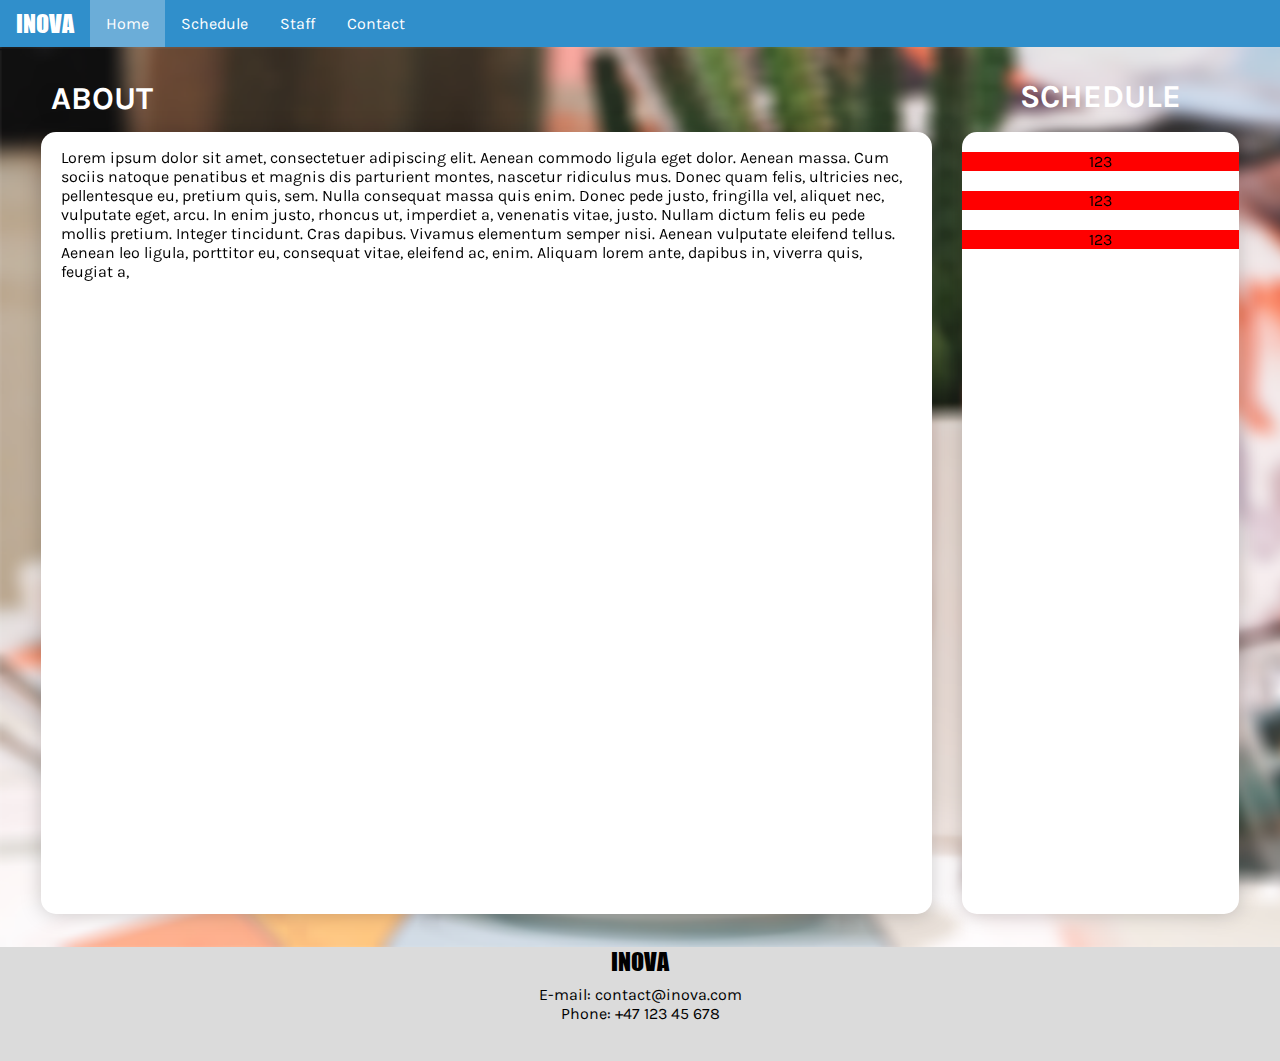
==== index.html @ f9063d83 "k" ====
<!DOCTYPE html>
<html lang="en">
<head>
    <meta charset="UTF-8">
    <title>Inova</title>
    <link rel="stylesheet" href="css/stylesheet.css">
    <link rel="stylesheet" href="css/home.css">
    <link href="https://fonts.googleapis.com/css2?family=Karla&display=swap" rel="stylesheet"> <!-- Karla font -->
    <meta name="viewport" content="width=device-width, initial-scale=!">
</head>
<body>

<div class="navbar">
    <a class="navLogo noHover">INOVA</a>
    <a class="active">Home</a>
    <a href="html/schedule.html">Schedule</a>
    <a href="html/staff.html">Staff</a>
    <a href="html/contact.html">Contact</a>
</div>

<div class="containerFullScreen">
    <div class="title">
        <h1>ABOUT</h1>
    </div>
    <div class="containerAbout contentBox">
        <p> Lorem ipsum dolor sit amet, consectetuer adipiscing elit. Aenean commodo ligula eget dolor.
            Aenean massa. Cum sociis natoque penatibus et magnis dis parturient montes, nascetur
            ridiculus mus. Donec quam felis, ultricies nec, pellentesque eu, pretium quis, sem.
            Nulla consequat massa quis enim. Donec pede justo, fringilla vel, aliquet nec, vulputate
            eget, arcu. In enim justo, rhoncus ut, imperdiet a, venenatis vitae, justo. Nullam dictum
            felis eu pede mollis pretium. Integer tincidunt. Cras dapibus. Vivamus elementum semper
            nisi. Aenean vulputate eleifend tellus. Aenean leo ligula, porttitor eu, consequat vitae,
            eleifend ac, enim. Aliquam lorem ante, dapibus in, viverra quis, feugiat a,</p>
    </div>
    <div class="scheduleHeading">
        <h1>SCHEDULE</h1>
    </div>
    <div class="containerSchedule contentBox">
        <div>
            <a>123</a>
        </div>
        <div>
            <a>123</a>
        </div>
        <div>
            <a>123</a>
        </div>
    </div>

</div>


<div class="containerFooter">
    <div class="logo">INOVA</div>
    <div class="info">
        E-mail: contact@inova.com<br/>
        Phone: +47 123 45 678</div>
    <div class="social">
        <div class="facebook"></div>
        <div class="instagram"></div>
        <div class="pinterest"></div>
        <div class="reddit"></div>
    </div>
</div>

</body>
</html>
---- css/stylesheet.css ----
body {
    font-family: 'Karla', sans-serif;
    margin: 0;
}

@font-face {
    font-family: Impact;
    src: url("../font/impact.ttf");
}

/* --- NAVBAR --- */
.navbar {
    overflow: hidden;
    background-color: #308FCB;
}

/* Links inside the navbar */
.navbar a {
    float: left;
    font-size: 1em;
    color: white;
    text-align: center;
    padding: 14px 16px;
    text-decoration: none;
}

/* Highlight current website */
.navbar a.active {
    background-color: #6BADD8;
}

/* Add a color on hovered navbar link */
.navbar a:hover{
    background-color: #80B9DD;
}

.navbar a.noHover {
    padding-top: 9px;
    padding-bottom: 9px;
    align-self: center;
    font-family: Impact, sans-serif;
    font-size: 24px;
}

.navbar a.noHover:hover {
    background-color: transparent;
}



/* --- CONTAINER --- */
.containerFullScreen {
    display: grid;
    grid-template-columns: 2% repeat(4, 1fr) 2%;
    grid-template-rows: 70px repeat(4, minmax(100px, 1fr)) 2%;
    min-height: 100vh;

    background-image: url("../images/backgroundimage.png");
    background-size: cover;
    background-repeat: no-repeat;
}

.containerFooter {
    display: grid;
    grid-template-columns: 1fr;
    grid-template-rows: repeat(3, 1fr);
    background-color: #dbdbdb;
    text-align: center;
}

@media screen and (max-width: 600px) {

}

div.contentBox {
    margin: 15px;
    border-radius: 15px;
    filter: drop-shadow(0 0 10px rgba(0, 0, 0, 0.2));
    background-color: white;
}

.title {
    grid-column-start: 2;
    grid-column-end: 6;
    grid-row-start: 1;
    grid-row-end: 2;

    text-align: center;
    justify-self: start;
    align-self: end;

    background-color: transparent;
    margin-left: 25px;
}

.title h1 {
    color: white;
    font-size: 2em;
    font-weight: 700;
    margin: 0;
}

/* --- FOOTER --- */
.containerFooter .logo {
    font-family: Impact, sans-serif;
    font-size: 24px;
    align-self: start;
}
---- css/home.css ----
.aboutHeading {
    grid-row-start: 1;
    grid-column-start: 2;
    padding-left:20px;
    font-weight: 700;
    color: white;
}

.containerAbout {
    grid-row-start: 2;
    grid-row-end: 6;
    grid-column-start: 2;
    grid-column-end: 5;
    padding-left: 20px;
    padding-right: 20px;
}

@media screen and (max-width: 640px){
    .containerAbout {
        grid-row-start: 2;
        grid-row-end: 4;
        grid-column-start: 2;
        grid-column-end: 6;
    }

}

.aboutImage {
    float: right;
    margin-top: 15px;
    margin-left: 15px;
}

.aboutImage img {
    height: 50vh;
    width: auto;
    max-height: 400px;
    min-height: 100px;
}

.scheduleHeading {
    grid-row-start: 1;
    grid-row-end: 1;
    grid-column-start: 5;
    grid-column-end: 5;
    text-align: center;
    font-weight: 700;
    color: white;
    margin-bottom: 0;
    margin-top: 10px;
}



.containerSchedule {
    grid-column-start: 5;
    grid-column-end: 5;
    grid-row-start: 2;
    grid-row-end: 6;
    text-align: center;
}

.containerSchedule div{
    width: 100%;
    margin-top: 20px;
    background-color: red;
}

@media screen and (max-width: 640px) {
    .title {
        width: 100%;
        text-align: center;
        margin: 0;
    }

    .scheduleHeading {
        grid-row-start: 4;
        grid-row-end: 4;
        grid-column-start: 2;
        grid-column-end: 6;
        text-align: center;
        width: 100%;
    }

    div.containerSchedule {
        margin-top: 70px;
        grid-row-start: 4;
        grid-row-end: 6;
        grid-column-start: 2;
        grid-column-end: 6;
    }
}
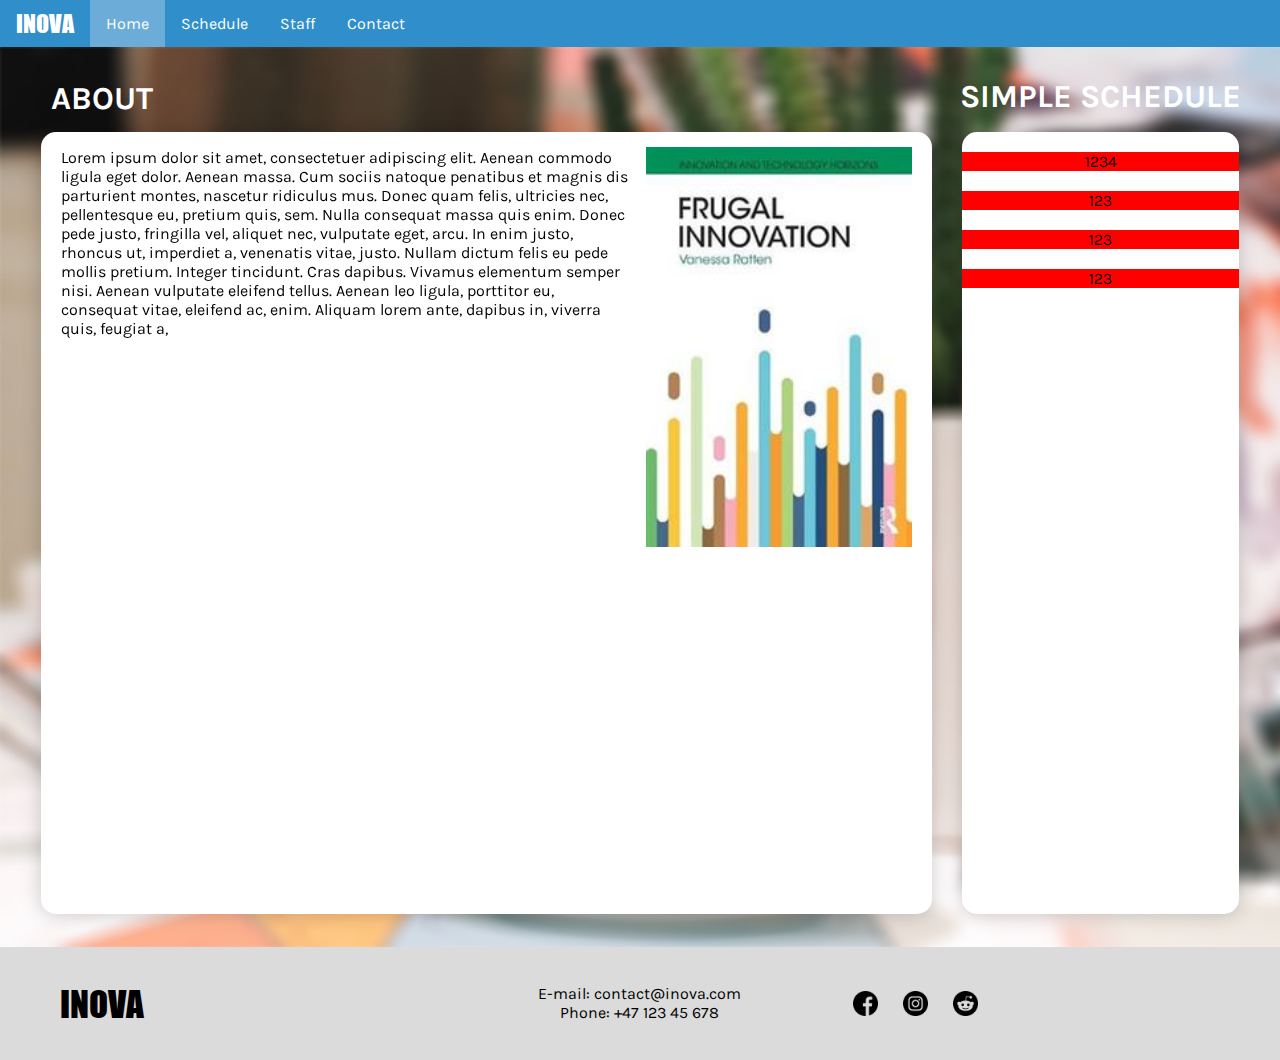
==== commit 1f529d1f: "footer" ====
--- a/index.html
+++ b/index.html
@@ -23,6 +23,9 @@
         <h1>ABOUT</h1>
     </div>
     <div class="containerAbout contentBox">
+        <div class="aboutImage">
+            <img src="images/about-placeholder-img.jpg"/>
+        </div>
         <p> Lorem ipsum dolor sit amet, consectetuer adipiscing elit. Aenean commodo ligula eget dolor.
             Aenean massa. Cum sociis natoque penatibus et magnis dis parturient montes, nascetur
             ridiculus mus. Donec quam felis, ultricies nec, pellentesque eu, pretium quis, sem.
@@ -33,9 +36,12 @@
             eleifend ac, enim. Aliquam lorem ante, dapibus in, viverra quis, feugiat a,</p>
     </div>
     <div class="scheduleHeading">
-        <h1>SCHEDULE</h1>
+        <h1>SIMPLE SCHEDULE</h1>
     </div>
     <div class="containerSchedule contentBox">
+        <div>
+            <a>1234</a>
+        </div>
         <div>
             <a>123</a>
         </div>
@@ -45,6 +51,7 @@
         <div>
             <a>123</a>
         </div>
+
     </div>
 
 </div>
@@ -58,7 +65,6 @@
     <div class="social">
         <div class="facebook"></div>
         <div class="instagram"></div>
-        <div class="pinterest"></div>
         <div class="reddit"></div>
     </div>
 </div>
--- a/css/stylesheet.css
+++ b/css/stylesheet.css
@@ -62,10 +62,11 @@
 
 .containerFooter {
     display: grid;
-    grid-template-columns: 1fr;
-    grid-template-rows: repeat(3, 1fr);
+    grid-template-columns: repeat(3, 1fr);
+    grid-template-rows: 1fr;
     background-color: #dbdbdb;
     text-align: center;
+    min-height: 12.5vh;
 }
 
 @media screen and (max-width: 600px) {
@@ -102,7 +103,43 @@
 
 /* --- FOOTER --- */
 .containerFooter .logo {
+    grid-column-start: 1;
+    grid-column-end: 2;
     font-family: Impact, sans-serif;
-    font-size: 24px;
-    align-self: start;
+    font-size: 35px;
+    align-self: center;
+    justify-self: start;
+    margin-left: 60px;
+}
+
+.containerFooter .info {
+    grid-column-start: 2;
+    grid-column-end: 3;
+    align-self: center;
+}
+
+.containerFooter .social {
+    grid-column-start: 3;
+    grid-column-end: 4;
+    align-self: center;
+    float: left;
+    width: 100%;
+}
+
+.facebook{
+    content: url("../images/facebook.png");
+    width: 25px;
+    transform: translate(0, 25px);
+}
+
+.instagram {
+    content: url("../images/instagram.png");
+    width: 25px;
+    transform: translate(50px);
+}
+
+.reddit {
+    content: url("../images/reddit.png");
+    width: 25px;
+    transform: translate(100px, -25px);
 }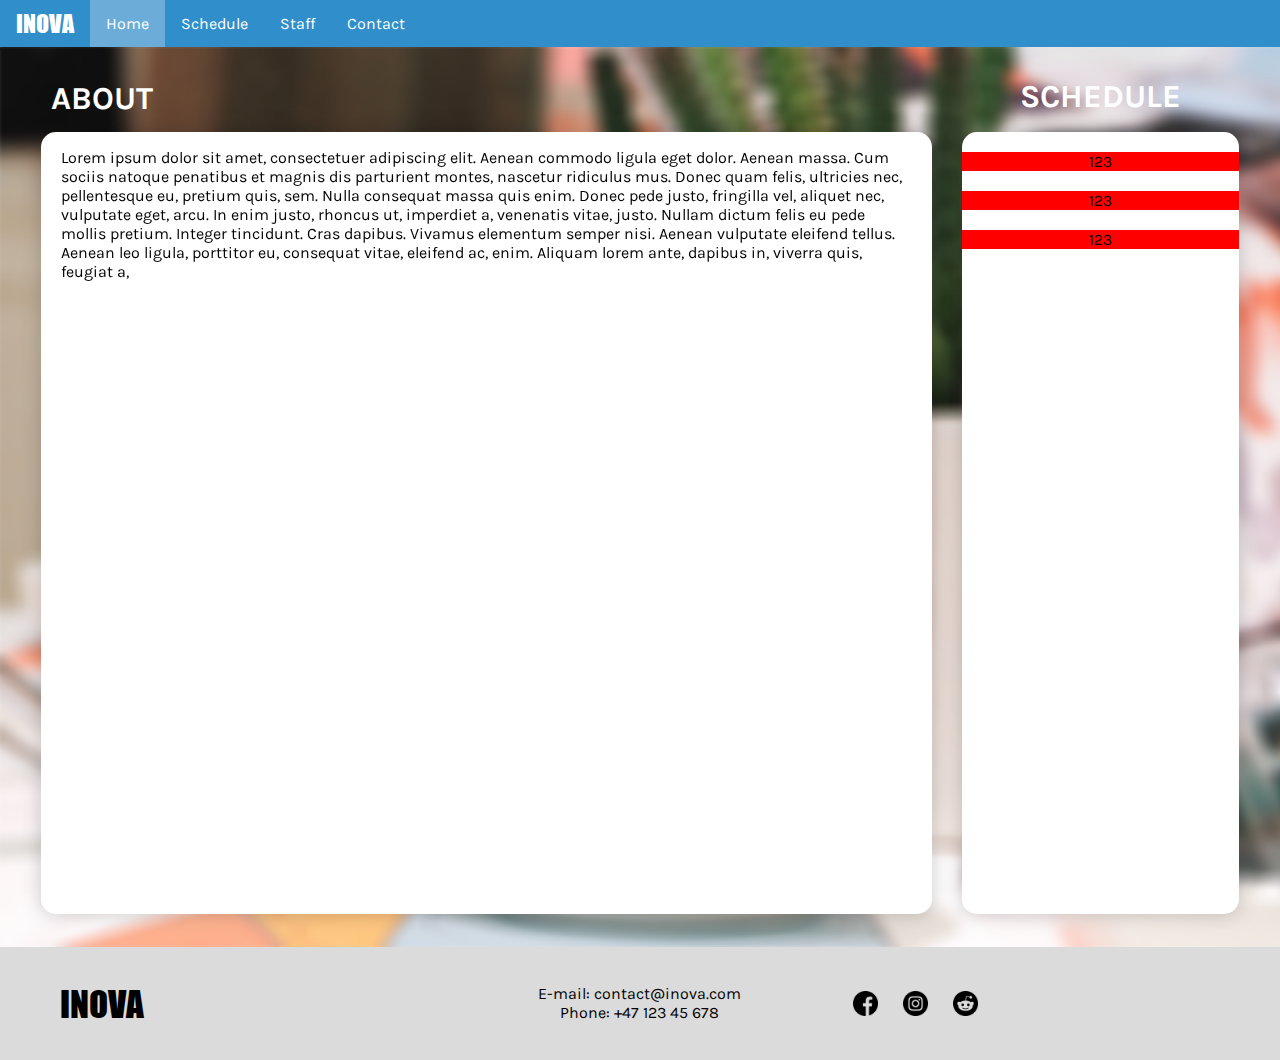
==== commit 2068cee7: "Merge branch 'master' of https://github.com/ndrivdal/MakeItResponsive" ====
--- a/index.html
+++ b/index.html
@@ -23,9 +23,6 @@
         <h1>ABOUT</h1>
     </div>
     <div class="containerAbout contentBox">
-        <div class="aboutImage">
-            <img src="images/about-placeholder-img.jpg"/>
-        </div>
         <p> Lorem ipsum dolor sit amet, consectetuer adipiscing elit. Aenean commodo ligula eget dolor.
             Aenean massa. Cum sociis natoque penatibus et magnis dis parturient montes, nascetur
             ridiculus mus. Donec quam felis, ultricies nec, pellentesque eu, pretium quis, sem.
@@ -36,12 +33,9 @@
             eleifend ac, enim. Aliquam lorem ante, dapibus in, viverra quis, feugiat a,</p>
     </div>
     <div class="scheduleHeading">
-        <h1>SIMPLE SCHEDULE</h1>
+        <h1>SCHEDULE</h1>
     </div>
     <div class="containerSchedule contentBox">
-        <div>
-            <a>1234</a>
-        </div>
         <div>
             <a>123</a>
         </div>
@@ -51,7 +45,6 @@
         <div>
             <a>123</a>
         </div>
-
     </div>
 
 </div>
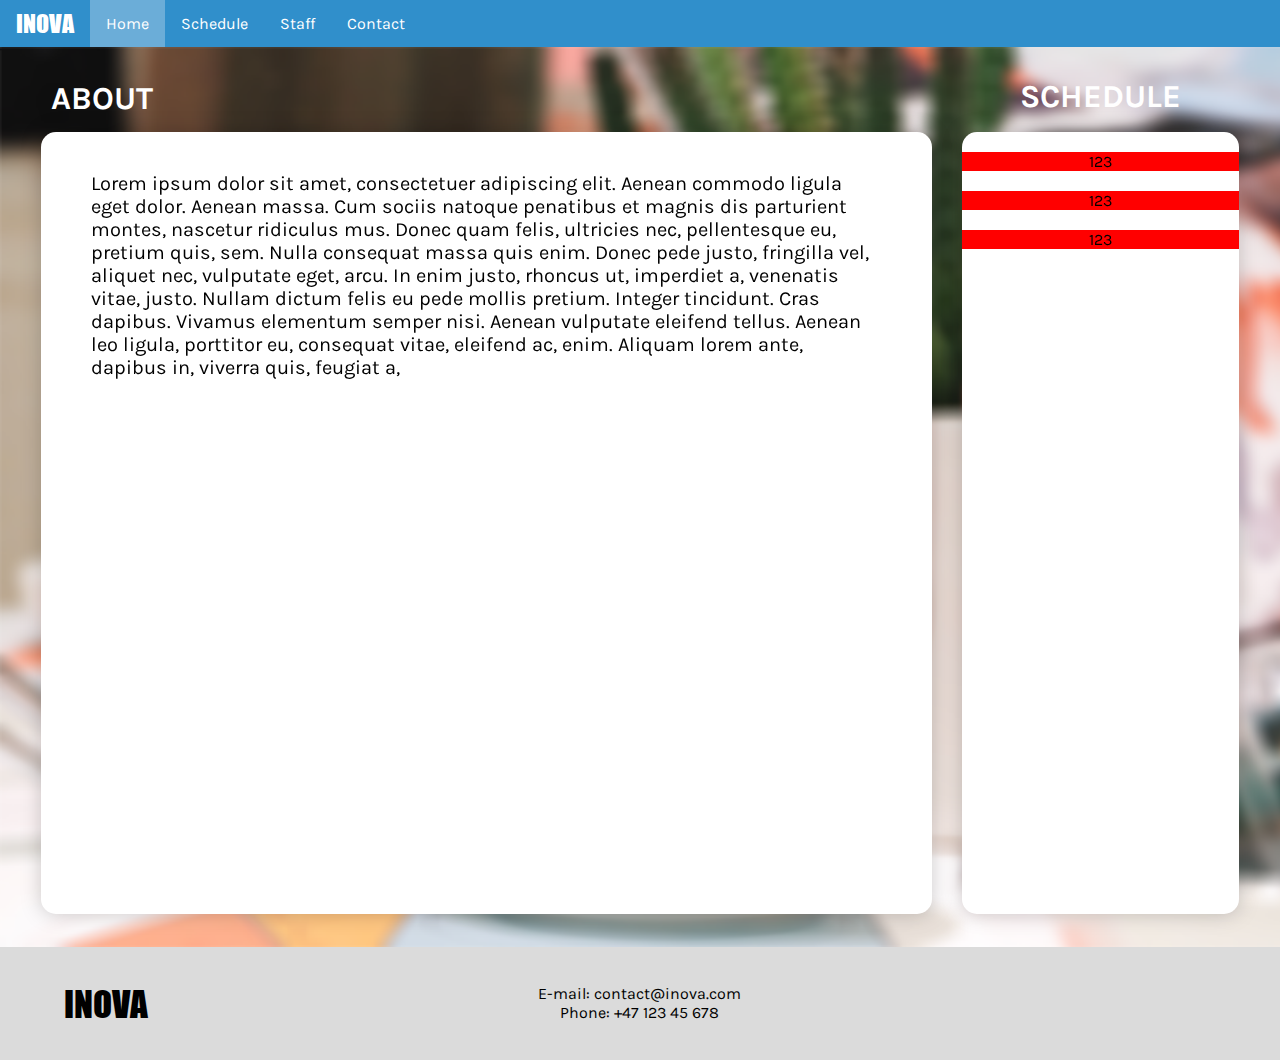
==== commit 477faa8b: "removed social media" ====
--- a/index.html
+++ b/index.html
@@ -55,11 +55,6 @@
     <div class="info">
         E-mail: contact@inova.com<br/>
         Phone: +47 123 45 678</div>
-    <div class="social">
-        <div class="facebook"></div>
-        <div class="instagram"></div>
-        <div class="reddit"></div>
-    </div>
 </div>
 
 </body>
--- a/css/stylesheet.css
+++ b/css/stylesheet.css
@@ -46,7 +46,21 @@
     background-color: transparent;
 }
 
+@media screen and (max-width: 640px) {
+    .navbar a.noHover {
+        padding-top: 9px;
+        padding-bottom: 9px;
+        align-self: center;
+        font-family: Impact, sans-serif;
+        font-size: 15px;
+    }
 
+    .navbar a {
+        font-size: 0.8em;
+        text-align: center;
+        padding: 11px 9px;
+    }
+}
 
 /* --- CONTAINER --- */
 .containerFullScreen {
@@ -109,37 +123,12 @@
     font-size: 35px;
     align-self: center;
     justify-self: start;
-    margin-left: 60px;
+    margin-left: 5vw;
 }
 
 .containerFooter .info {
     grid-column-start: 2;
     grid-column-end: 3;
     align-self: center;
-}
-
-.containerFooter .social {
-    grid-column-start: 3;
-    grid-column-end: 4;
-    align-self: center;
-    float: left;
-    width: 100%;
-}
-
-.facebook{
-    content: url("../images/facebook.png");
-    width: 25px;
-    transform: translate(0, 25px);
-}
-
-.instagram {
-    content: url("../images/instagram.png");
-    width: 25px;
-    transform: translate(50px);
-}
-
-.reddit {
-    content: url("../images/reddit.png");
-    width: 25px;
-    transform: translate(100px, -25px);
+    min-width: 210px;
 }--- a/css/home.css
+++ b/css/home.css
@@ -11,8 +11,9 @@
     grid-row-end: 6;
     grid-column-start: 2;
     grid-column-end: 5;
-    padding-left: 20px;
-    padding-right: 20px;
+    padding: 50px;
+    padding-top: 20px;
+    font-size: 20px;
 }
 
 @media screen and (max-width: 640px){
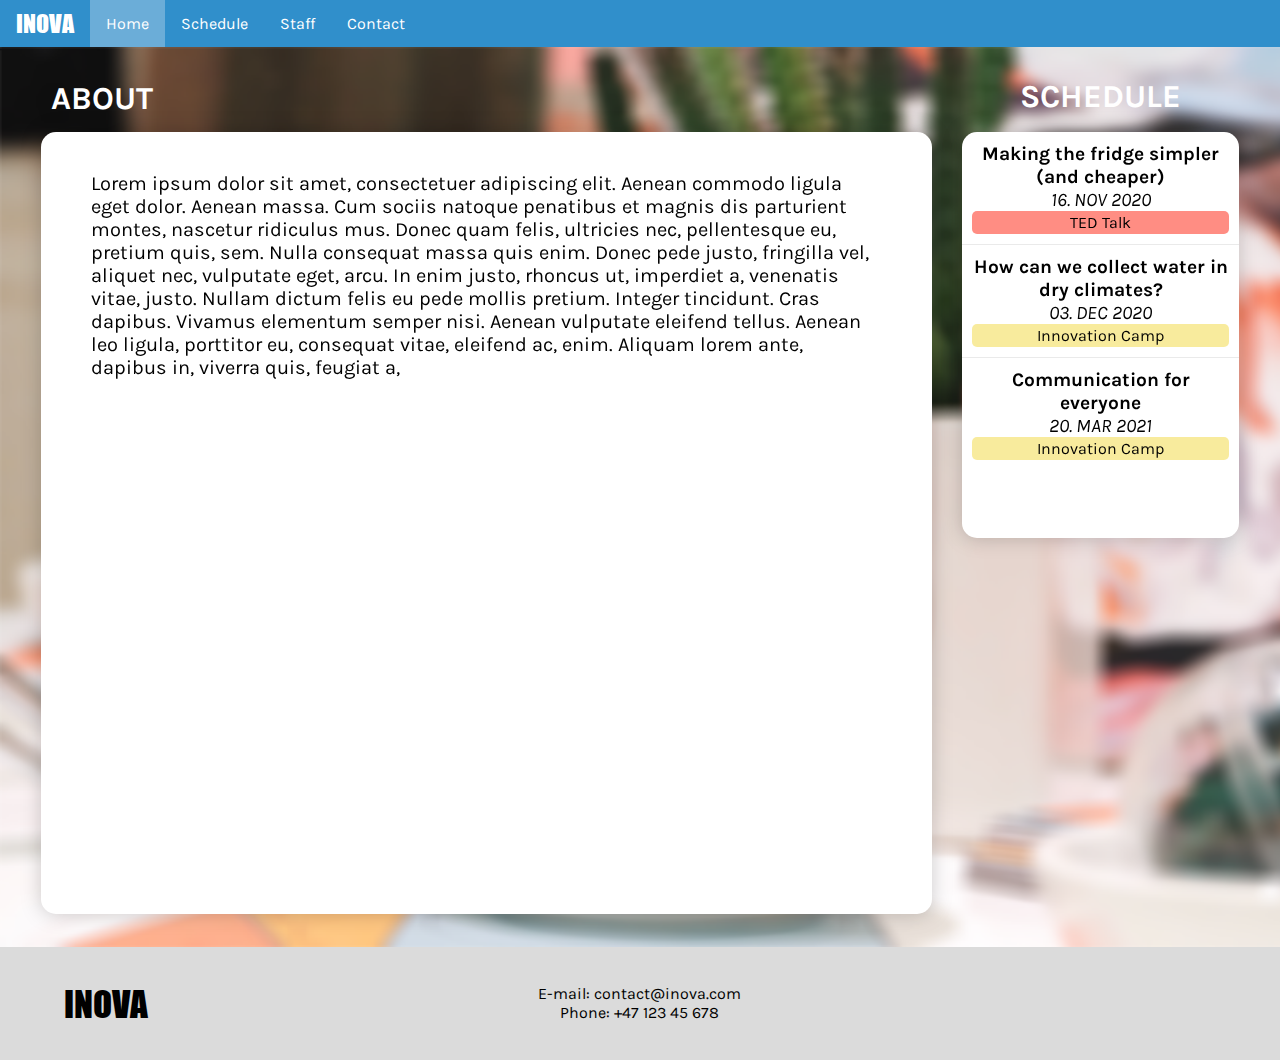
==== commit f6e37726: "added schedule items" ====
--- a/index.html
+++ b/index.html
@@ -5,8 +5,8 @@
     <title>Inova</title>
     <link rel="stylesheet" href="css/stylesheet.css">
     <link rel="stylesheet" href="css/home.css">
-    <link href="https://fonts.googleapis.com/css2?family=Karla&display=swap" rel="stylesheet"> <!-- Karla font -->
-    <meta name="viewport" content="width=device-width, initial-scale=!">
+    <link href="https://fonts.googleapis.com/css2?family=Karla:ital,wght@0,400;0,700;1,400&display=swap" rel="stylesheet"> <!-- Karla font -->
+    <meta name="viewport" content="width=device-width, initial-scale=1">
 </head>
 <body>
 
@@ -36,15 +36,28 @@
         <h1>SCHEDULE</h1>
     </div>
     <div class="containerSchedule contentBox">
-        <div>
-            <a>123</a>
+        
+        <div class="scheduleItem">
+            <div class="scheduleItemTitle"><a href="html/schedule.html#Fridge"><h2>Making the fridge simpler (and
+                cheaper)</h2></a></div>
+            <div class="scheduleItemDate"><p>16. NOV 2020</p></div>
+            <div class="TED">TED Talk</div>
         </div>
-        <div>
-            <a>123</a>
+        
+        <div class="scheduleItem">
+            <div class="scheduleItemTitle"><a href="html/schedule.html#Water"><h2>How can we collect water in dry
+                climates?</h2></a></div>
+            <div class="scheduleItemDate"><p>03. DEC 2020</p></div>
+            <div class="camp">Innovation Camp</div>
         </div>
-        <div>
-            <a>123</a>
+        
+        <div class="scheduleItem bottom">
+            <div class="scheduleItemTitle"><a href="html/schedule.html#Communication"><h2>Communication for
+                everyone</h2></a></div>
+            <div class="scheduleItemDate"><p>20. MAR 2021</p></div>
+            <div class="camp">Innovation Camp</div>
         </div>
+        
     </div>
 
 </div>
--- a/css/home.css
+++ b/css/home.css
@@ -57,26 +57,78 @@
     grid-column-start: 5;
     grid-column-end: 5;
     grid-row-start: 2;
-    grid-row-end: 6;
+    grid-row-end: 4;
     text-align: center;
+    min-height: 100%;
 }
 
 .containerSchedule div{
-    width: 100%;
-    margin-top: 20px;
-    background-color: red;
+    max-width: 100%;
+}
+
+/* --- SCHEDULE ITEMS --- */
+
+.scheduleItem {
+    max-width: 100%;
+    min-height: 75px;
+    background-color: transparent;
+    border-bottom: 1px solid #eaeaea;
+    padding: 10px;
+}
+
+.scheduleItem.bottom {
+    border-bottom: 0;
+}
+
+.scheduleItemTitle a {
+    text-decoration: none;
+    color: black;
+}
+
+.scheduleItem h2 {
+    font-size: 1.2em;
+    margin: 0;
+}
+
+.scheduleItemDate p {
+    margin: 0;
+    font-size: 1.2em;
+    font-style: italic;
+}
+
+.TED {
+    background-color: rgba(255, 80, 65, 0.65);
+    max-width: max-content;
+    border-radius: 5px;
+    padding: 2px 5px 2px 5px;
+}
+
+.camp {
+    background-color: rgba(245, 228, 124, 0.75);
+    max-width: max-content;
+    border-radius: 5px;
+    padding: 2px 5px 2px 5px;
 }
 
 @media screen and (max-width: 640px) {
+    .containerFullScreen {
+        grid-template-rows: 70px repeat(3, minmax(100px, min-content)) 2%;
+    }
+
     .title {
         width: 100%;
         text-align: center;
         margin: 0;
     }
 
+    .containerAbout {
+        grid-row-start: 2;
+        grid-row-end: 3;
+    }
+
     .scheduleHeading {
-        grid-row-start: 4;
-        grid-row-end: 4;
+        grid-row-start: 3;
+        grid-row-end: 3;
         grid-column-start: 2;
         grid-column-end: 6;
         text-align: center;
@@ -85,8 +137,8 @@
 
     div.containerSchedule {
         margin-top: 70px;
-        grid-row-start: 4;
-        grid-row-end: 6;
+        grid-row-start: 3;
+        grid-row-end: 4;
         grid-column-start: 2;
         grid-column-end: 6;
     }
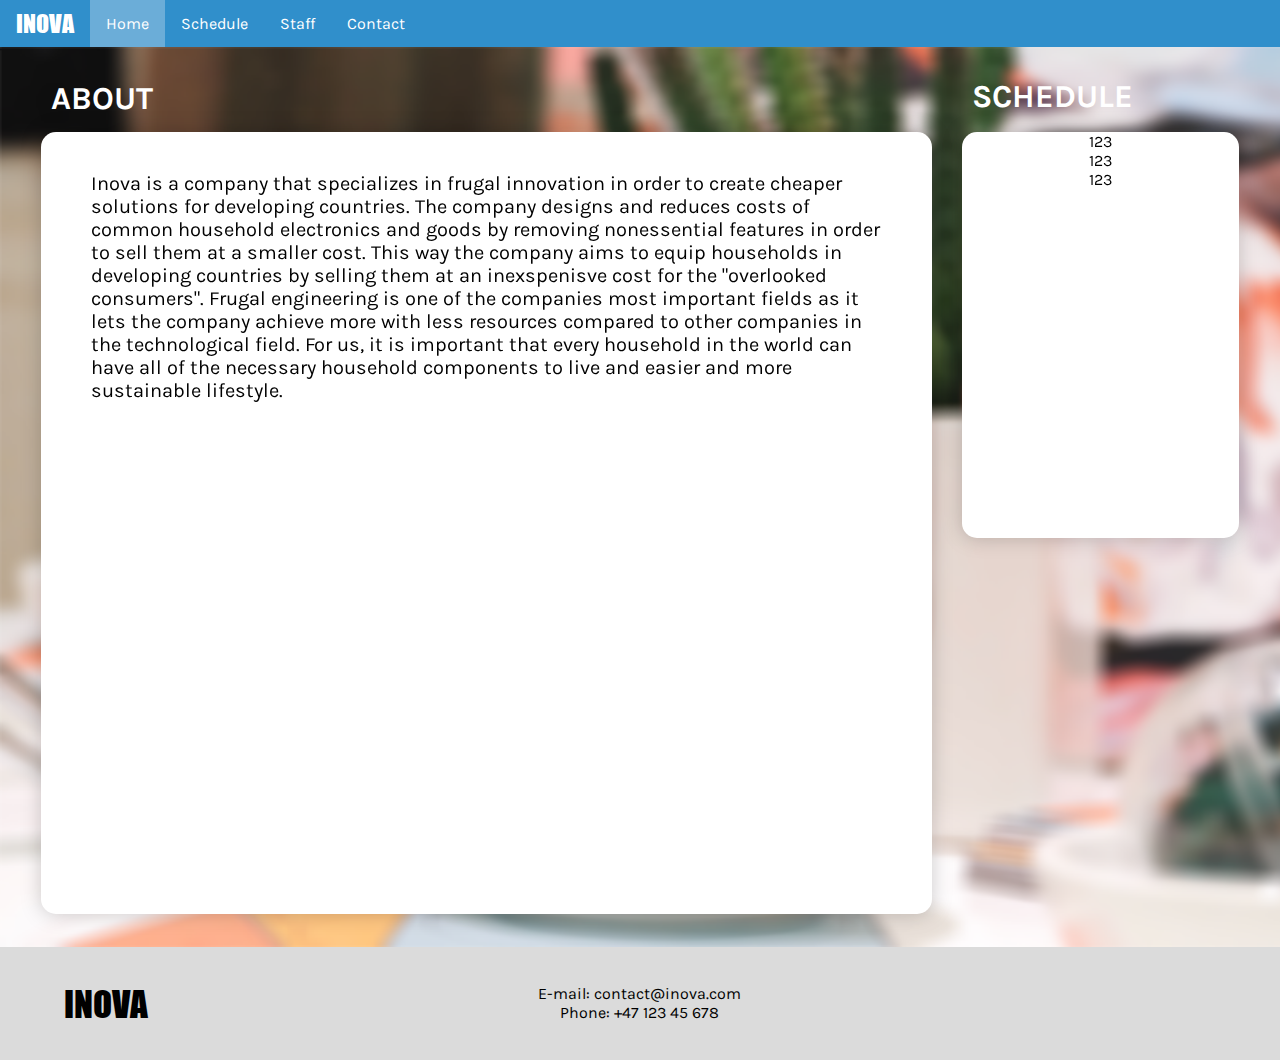
==== commit 7775547d: "About" ====
--- a/index.html
+++ b/index.html
@@ -5,8 +5,8 @@
     <title>Inova</title>
     <link rel="stylesheet" href="css/stylesheet.css">
     <link rel="stylesheet" href="css/home.css">
-    <link href="https://fonts.googleapis.com/css2?family=Karla:ital,wght@0,400;0,700;1,400&display=swap" rel="stylesheet"> <!-- Karla font -->
-    <meta name="viewport" content="width=device-width, initial-scale=1">
+    <link href="https://fonts.googleapis.com/css2?family=Karla&display=swap" rel="stylesheet"> <!-- Karla font -->
+    <meta name="viewport" content="width=device-width, initial-scale=!">
 </head>
 <body>
 
@@ -23,41 +23,28 @@
         <h1>ABOUT</h1>
     </div>
     <div class="containerAbout contentBox">
-        <p> Lorem ipsum dolor sit amet, consectetuer adipiscing elit. Aenean commodo ligula eget dolor.
-            Aenean massa. Cum sociis natoque penatibus et magnis dis parturient montes, nascetur
-            ridiculus mus. Donec quam felis, ultricies nec, pellentesque eu, pretium quis, sem.
-            Nulla consequat massa quis enim. Donec pede justo, fringilla vel, aliquet nec, vulputate
-            eget, arcu. In enim justo, rhoncus ut, imperdiet a, venenatis vitae, justo. Nullam dictum
-            felis eu pede mollis pretium. Integer tincidunt. Cras dapibus. Vivamus elementum semper
-            nisi. Aenean vulputate eleifend tellus. Aenean leo ligula, porttitor eu, consequat vitae,
-            eleifend ac, enim. Aliquam lorem ante, dapibus in, viverra quis, feugiat a,</p>
+        <p> Inova is a company that specializes in frugal innovation in order to create cheaper solutions
+        for developing countries. The company designs and reduces costs of common household electronics
+        and goods by removing nonessential features in order to sell them at a smaller cost. This way the
+        company aims to equip households in developing countries by selling them at an inexspenisve cost
+        for the "overlooked consumers". Frugal engineering is one of the companies most important fields
+        as it lets the company achieve more with less resources compared to other companies in the
+        technological field. For us, it is important that every household in the world can have all of
+        the necessary household components to live and easier and more sustainable lifestyle.</p>
     </div>
     <div class="scheduleHeading">
         <h1>SCHEDULE</h1>
     </div>
     <div class="containerSchedule contentBox">
-        
-        <div class="scheduleItem">
-            <div class="scheduleItemTitle"><a href="html/schedule.html#Fridge"><h2>Making the fridge simpler (and
-                cheaper)</h2></a></div>
-            <div class="scheduleItemDate"><p>16. NOV 2020</p></div>
-            <div class="TED">TED Talk</div>
+        <div>
+            <a>123</a>
         </div>
-        
-        <div class="scheduleItem">
-            <div class="scheduleItemTitle"><a href="html/schedule.html#Water"><h2>How can we collect water in dry
-                climates?</h2></a></div>
-            <div class="scheduleItemDate"><p>03. DEC 2020</p></div>
-            <div class="camp">Innovation Camp</div>
+        <div>
+            <a>123</a>
         </div>
-        
-        <div class="scheduleItem bottom">
-            <div class="scheduleItemTitle"><a href="html/schedule.html#Communication"><h2>Communication for
-                everyone</h2></a></div>
-            <div class="scheduleItemDate"><p>20. MAR 2021</p></div>
-            <div class="camp">Innovation Camp</div>
+        <div>
+            <a>123</a>
         </div>
-        
     </div>
 
 </div>
--- a/css/home.css
+++ b/css/home.css
@@ -44,11 +44,12 @@
     grid-row-end: 1;
     grid-column-start: 5;
     grid-column-end: 5;
-    text-align: center;
+    text-align: start;
     font-weight: 700;
     color: white;
     margin-bottom: 0;
     margin-top: 10px;
+    margin-left: 25px;
 }
 
 
@@ -133,6 +134,7 @@
         grid-column-end: 6;
         text-align: center;
         width: 100%;
+        margin: 0;
     }
 
     div.containerSchedule {
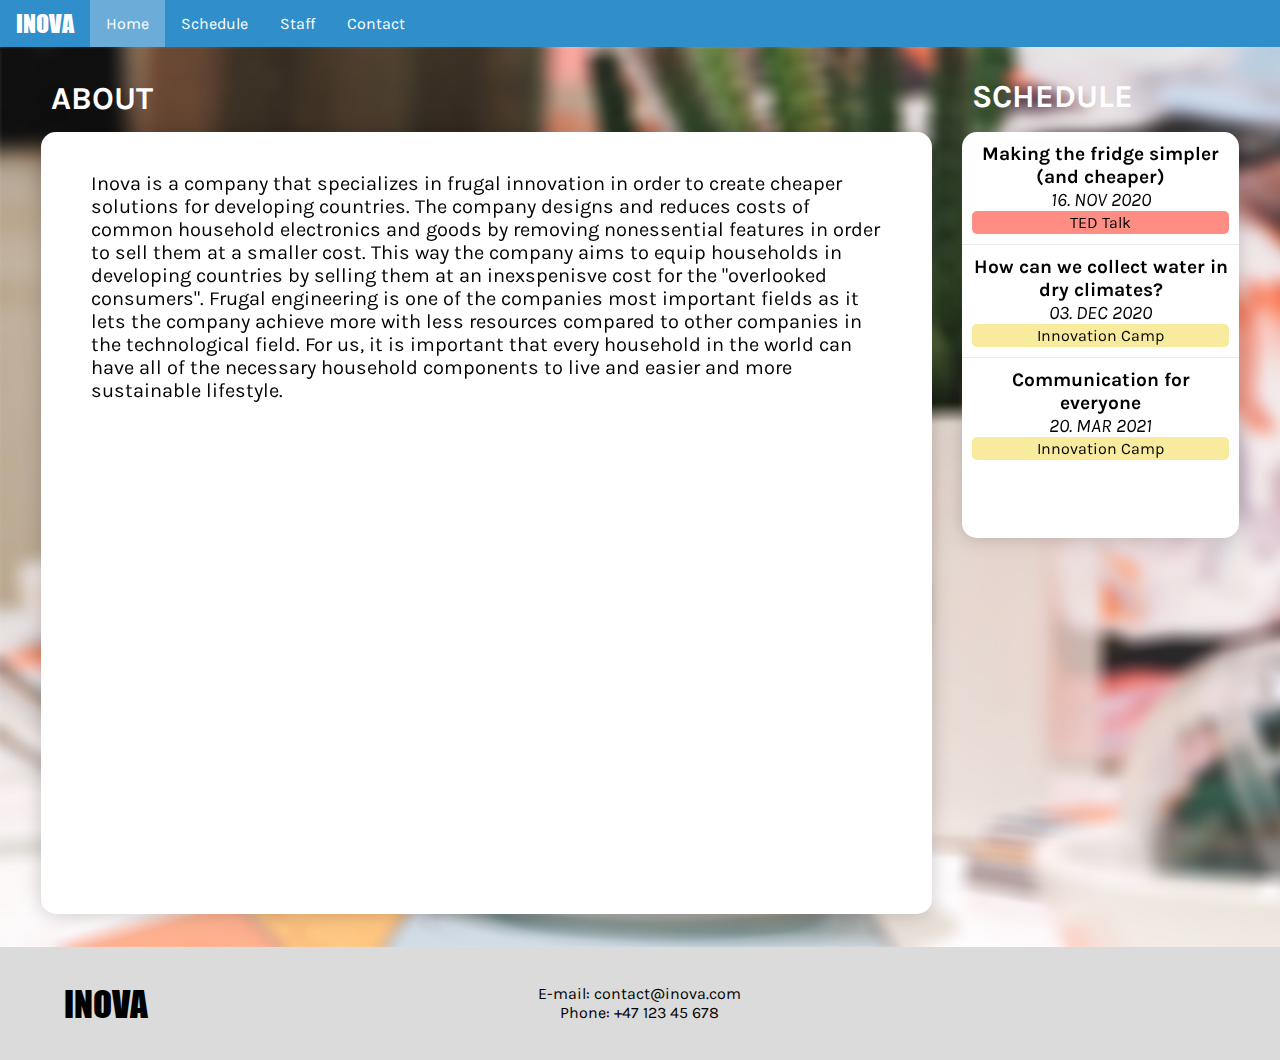
==== commit 8d99ca02: "Merge branch 'master' of https://github.com/ndrivdal/MakeItResponsive" ====
--- a/index.html
+++ b/index.html
@@ -5,8 +5,8 @@
     <title>Inova</title>
     <link rel="stylesheet" href="css/stylesheet.css">
     <link rel="stylesheet" href="css/home.css">
-    <link href="https://fonts.googleapis.com/css2?family=Karla&display=swap" rel="stylesheet"> <!-- Karla font -->
-    <meta name="viewport" content="width=device-width, initial-scale=!">
+    <link href="https://fonts.googleapis.com/css2?family=Karla:ital,wght@0,400;0,700;1,400&display=swap" rel="stylesheet"> <!-- Karla font -->
+    <meta name="viewport" content="width=device-width, initial-scale=1">
 </head>
 <body>
 
@@ -36,15 +36,28 @@
         <h1>SCHEDULE</h1>
     </div>
     <div class="containerSchedule contentBox">
-        <div>
-            <a>123</a>
+        
+        <div class="scheduleItem">
+            <div class="scheduleItemTitle"><a href="html/schedule.html#Fridge"><h2>Making the fridge simpler (and
+                cheaper)</h2></a></div>
+            <div class="scheduleItemDate"><p>16. NOV 2020</p></div>
+            <div class="TED">TED Talk</div>
         </div>
-        <div>
-            <a>123</a>
+        
+        <div class="scheduleItem">
+            <div class="scheduleItemTitle"><a href="html/schedule.html#Water"><h2>How can we collect water in dry
+                climates?</h2></a></div>
+            <div class="scheduleItemDate"><p>03. DEC 2020</p></div>
+            <div class="camp">Innovation Camp</div>
         </div>
-        <div>
-            <a>123</a>
+        
+        <div class="scheduleItem bottom">
+            <div class="scheduleItemTitle"><a href="html/schedule.html#Communication"><h2>Communication for
+                everyone</h2></a></div>
+            <div class="scheduleItemDate"><p>20. MAR 2021</p></div>
+            <div class="camp">Innovation Camp</div>
         </div>
+        
     </div>
 
 </div>
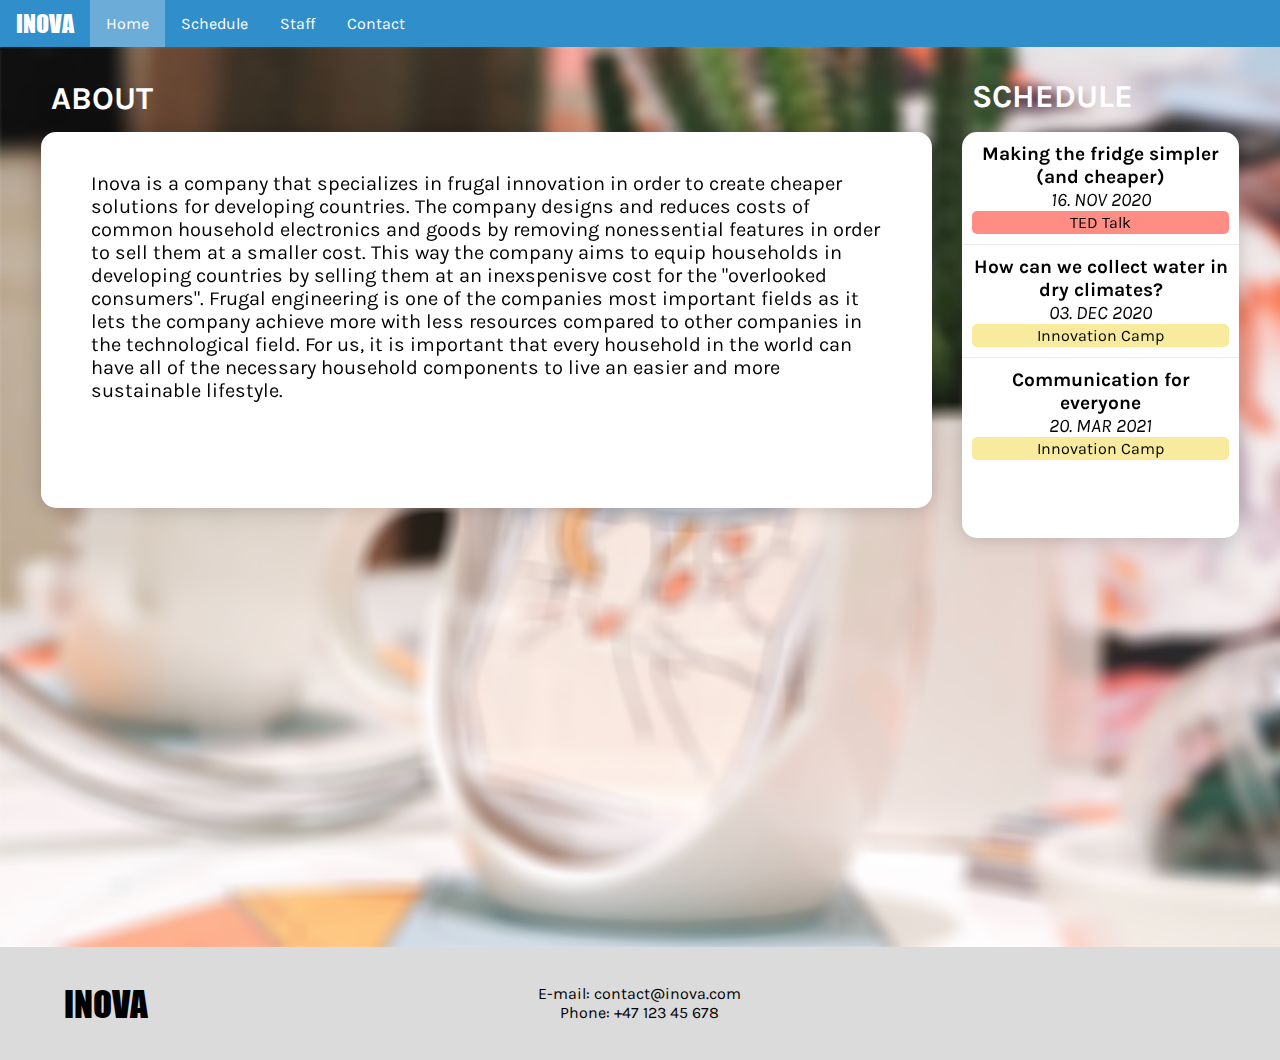
==== commit cb5c7864: "Update index.html" ====
--- a/index.html
+++ b/index.html
@@ -30,7 +30,7 @@
         for the "overlooked consumers". Frugal engineering is one of the companies most important fields
         as it lets the company achieve more with less resources compared to other companies in the
         technological field. For us, it is important that every household in the world can have all of
-        the necessary household components to live and easier and more sustainable lifestyle.</p>
+        the necessary household components to live an easier and more sustainable lifestyle.</p>
     </div>
     <div class="scheduleHeading">
         <h1>SCHEDULE</h1>
--- a/css/home.css
+++ b/css/home.css
@@ -8,7 +8,7 @@
 
 .containerAbout {
     grid-row-start: 2;
-    grid-row-end: 6;
+    grid-row-end: 4;
     grid-column-start: 2;
     grid-column-end: 5;
     padding: 50px;
